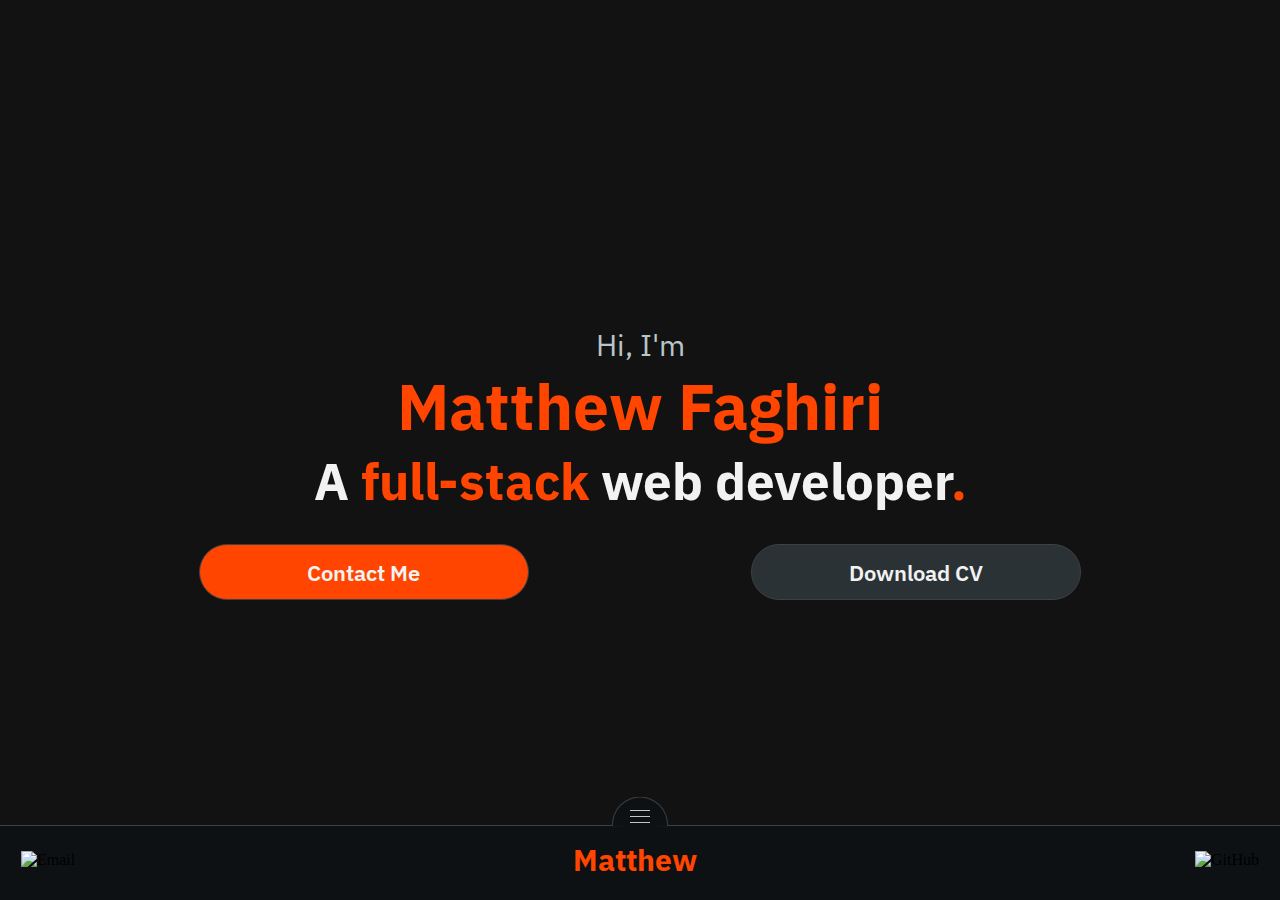
==== home/index.html @ 76bde1a4 "redirects" ====
<!DOCTYPE html>
<html lang="en">
  <head>
    <!-- Meta Tags -->
    <meta charset="UTF-8" />
    <meta name="viewport" content="width=device-width, initial-scale=1" />
    <meta
      name="description"
      content="A full-stack web developer with experience in creating efficient and scalable web applications."
    />
    <title>Matthew F. | Full-Stack Web Developer</title>

    <!-- Google Fonts -->
    <link
      href="https://fonts.googleapis.com/css2?family=IBM+Plex+Sans:wght@100;200;300;400;500;600;700&display=swap"
      rel="stylesheet"
    />

    <!-- Main CSS -->
    <link rel="preload" href="../css/home.css" as="style" />
    <link rel="stylesheet" type="text/css" href="../css/home.css" />

    <!-- Favicon Icons -->
    <link
      rel="icon"
      type="image/png"
      sizes="32x32"
      href="../icons/favicon-32x32.png"
    />
    <link
      rel="icon"
      type="image/png"
      sizes="16x16"
      href="../icons/favicon-16x16.png"
    />
    <link
      rel="apple-touch-icon"
      type="image/png"
      sizes="180x180"
      href="../icons/apple-touch-icon.png"
    />
    <link rel="icon" type="image/svg+xml" href="../icons/favicon.svg" />
  </head>
  <body>
    <portfolio-navbar></portfolio-navbar>
    <main class="main">
      <section class="snake-container">
        <div class="pageContent">
          <div class="container">
            <div class="gamesettings">
              <div class="thnakelogo">
                <img
                  src="images\Thnake_logo.png"
                  width="321"
                  height="45"
                  alt=""
                />
                <div class="keybind">
                  <div class="wasd">
                    <img src="images\wasd.png" width="136" height="91" alt="" />
                  </div>
                  <div>
                    <p>or</p>
                  </div>
                  <div class="arrow">
                    <img
                      src="images\arrow.png"
                      width="136"
                      height="91"
                      alt=""
                    />
                  </div>
                </div>
              </div>
              <div class="gamebuttons">
                <a href="#"><button class="start-game">Start Game</button></a>
                <a href="#"><button class="settings">Settings</button></a>
              </div>
            </div>
            <div class="textcontent">
              <p id="home-p">Hi, I'm</p>
              <h1 style="color: var(--secondary-color)">Matthew Faghiri</h1>
              <h2>
                A
                <span style="color: var(--secondary-color)">full-stack</span>
                web developer<span style="color: var(--secondary-color)"
                  >.</span
                >
              </h2>
              <div class="home-buttons">
                <a href="/contact-me/"
                  ><button class="button contact-me">Contact Me</button></a
                >
                <a
                  href="../content/Matthew_CV.pdf"
                  target="_blank"
                  rel="noopener noreferrer"
                >
                  <button class="button download-cv">Download CV</button>
                </a>
              </div>
            </div>
          </div>
        </div>
      </section>
    </main>
    <portfolio-footer></portfolio-footer>
    <script src="../js/utility.js"></script>
    <script src="../js/active-page.js"></script>
  </body>
</html>
---- css/home.css ----
* {
  padding: 0;
  margin: 0;
  -webkit-tap-highlight-color: transparent;
}

a {
  color: inherit;
  text-decoration: none;
  white-space: nowrap;
}

:root {
  --main-bg-color: #121212;
  --secondary-color: #ff4500;
  --stroke-color: #3e4142;
  --text-color: #f2f2f2;
  --modal-color: #181c1f;
  --footer-nav-color: #0e1113;
  --descriptional-color: #b8c5c9;
  --button-color: #2a3236;
  --wasd-arrow: #2a3236;
}

body {
  background-color: var(--main-bg-color);
  user-select: none;
}

.nav-container {
  display: flex;
  align-items: center;
  justify-content: space-between;
  background-color: var(--footer-nav-color);
  border-bottom: var(--stroke-color) solid 1px;
  position: static;
  top: 0;
  left: 0;
  width: 100vw;
  height: 74px;
}

.navbar-text ul li {
  margin-right: 57px;
  font-family: "IBM Plex Sans", sans-serif;
  font-weight: 400;
  color: var(--text-color);
  font-size: 24px;
  list-style: none;
  display: inline-flex;
  transition: color 0.1s ease;
  position: relative;
}

.navbar-text ul li.active a {
  color: var(--secondary-color);
}

.navbar-text li a:hover {
  color: var(--secondary-color);
}

.navbar-text ul li .icon {
  display: none; /* Hide by default */
  position: absolute;
  bottom: -10px; /* Adjust as needed for spacing */
  left: 50%;
  transform: translateX(-50%);
  padding-bottom: 8px;
}

.navbar-text ul li.active .icon {
  display: block;
}

.navlogo {
  margin-left: 35px;
  margin-top: 14px;
  font-family: "IBM Plex Sans", sans-serif;
  font-weight: 700;
  color: var(--secondary-color);
  font-size: 36px;
  margin-top: 27px;
  height: 100%;
  display: flex;
}

.navlogo a {
  text-decoration: none;
  color: var(--secondary-color);
}

.navbar-text li a {
  text-decoration: none;
  color: var(--text-color);
}

.footer-container {
  position: fixed;
  bottom: 0;
  left: 0;
  padding-left: 21px;
  padding-bottom: 21px;
  padding-top: 21px;
  width: 100%;
  background-color: var(--footer-nav-color);
  border-top: var(--stroke-color) solid 1px;
  height: 32px;
}

.footerlinks {
  display: flex;
  flex-direction: row;
  gap: 24px;
}

.footerlinks li {
  list-style: none;
}

.divider {
  display: flex;
  width: 2px;
  background-color: var(--secondary-color);
}

.mail-icon-wrapper {
  display: flex;
  align-items: center;
}

.github-icon-wrapper {
  display: flex;
  align-items: center;
}

.pageContent {
  display: flex;
  flex-direction: column;
  align-items: center;
  justify-content: flex-end;
  width: 100%;
  height: 100%;
  /* background-color: green; */
  height: calc(100dvh - 75px - 75px);
  position: relative;
}

.textcontent {
  display: flex;
  flex-direction: column;
  justify-content: center;
  font-family: "IBM Plex Sans", sans-serif;
  font-weight: 700;
  color: var(--text-color);
  font-size: 38px;
  /* background-color: darkgray; */
}

.container {
  width: 100%;
  height: 100%;
  position: relative;
  display: flex;
  max-width: 1280px;
  justify-content: center;
  align-items: center;
  gap: 120px;
}

.main {
  position: relative;
}

#home-p {
  font-family: "IBM Plex Sans", sans-serif;
  font-weight: 400;
  font-style: normal;
  color: var(--descriptional-color);
  font-size: 30px;
}

.home-buttons {
  display: flex;
  gap: 64px;
  align-items: center;
  justify-content: space-between;
  font-size: 24px;
  margin-top: 42px;
}

.contact-me {
  font-family: "IBM Plex Sans", sans-serif;
  font-weight: 600;
  font-style: normal;
  background-color: var(--secondary-color);
  border: none;
  color: var(--text-color);
  padding: 20px 79px;
  border-radius: 25px;
  font-size: 24px;
  border: var(--stroke-color) solid 1px;
  cursor: pointer;
}

.download-cv {
  font-family: "IBM Plex Sans", sans-serif;
  font-weight: 600;
  font-style: normal;
  background-color: var(--button-color);
  border: none;
  color: var(--text-color);
  padding: 20px 79px;
  border-radius: 25px;
  font-size: 24px;
  border: var(--stroke-color) solid 1px;
  cursor: pointer;
}

.gamesettings {
  background-color: var(--modal-color);
  border: var(--stroke-color) solid 1px;
  border-radius: 25px;
  display: none;
  width: 400px;
  height: 600px;
  justify-content: space-around;
  flex-direction: column;
  margin-bottom: 10px;
  /* display: none; */
  /* temporarily hidden until the development of the snake game is done */
}

.thnakelogo {
  padding: 20px;
  display: flex;
  align-items: center;
  flex-direction: column;
  gap: 44px;
}

.wasd {
  display: flex;
  width: 200px;
  justify-content: center;
  background-color: var(--wasd-arrow);
  padding: 29px;
  border-radius: 25px;
  border: var(--stroke-color) solid 1px;
}

.arrow {
  display: flex;
  width: 200px;
  justify-content: center;
  background-color: var(--wasd-arrow);
  padding: 29px;
  border-radius: 25px;
  border: var(--stroke-color) solid 1px;
}

.keybind {
  font-family: "IBM Plex Sans", sans-serif;
  font-weight: 600;
  font-style: normal;
  display: flex;
  flex-direction: column;
  gap: 26px;
  text-align: center;
  color: var(--descriptional-color);
  font-size: 20px;
}

.gamebuttons {
  display: flex;
  flex-direction: row;
  justify-content: space-evenly;
  margin-bottom: 22px;
}

.start-game {
  font-family: "IBM Plex Sans", sans-serif;
  font-weight: 600;
  font-style: normal;
  border: none;
  background-color: var(--secondary-color);
  border: var(--stroke-color) solid 1px;
  border-radius: 25px;
  width: 150px;
  height: 50px;
  color: var(--text-color);
  font-size: 20px;
  cursor: pointer;
}

.settings {
  font-family: "IBM Plex Sans", sans-serif;
  font-weight: 600;
  font-style: normal;
  border: none;
  background-color: var(--button-color);
  border: var(--stroke-color) solid 1px;
  border-radius: 25px;
  width: 150px;
  height: 50px;
  color: var(--text-color);
  font-size: 20px;
  cursor: pointer;
}

.body-1 {
  font-family: "IBM Plex Sans", sans-serif;
  font-weight: 400;
  font-style: normal;
  color: var(--text-color);
}

.navlogo-footer {
  display: none;
}

.hamburger-menu {
  display: none;
}

.M-icon {
  display: none;
}

.m-navbar {
  display: none;
}

@media screen and (max-width: 1400px) {
  .navlogo {
    display: none;
  }
  .navbar-text {
    visibility: visible; /* Ensure children remain visible */
    position: relative; /* Keep layout intact */
  }

  .container {
    flex-wrap: wrap-reverse;
    gap: 30px;
    height: 90%;
  }
  .wasd {
    display: none;
  }
  .arrow {
    display: none;
  }

  .gamesettings {
    display: none;
    height: 190px;
    width: 350px;
  }

  .thnakelogo {
    gap: 0;
  }

  .gamesettings p {
    display: none;
  }

  .textcontent {
    text-align: center;
    width: 100%;
  }

  p {
    font-size: 22px;
  }
  h1 {
    font-size: 5vw;
  }
  h2 {
    font-size: 4vw;
  }
  .home-buttons {
    flex-wrap: wrap;
    justify-content: space-evenly;
    gap: 24px;
    margin-top: 30px;
  }
  .contact-me {
    border-radius: 50px;
    height: 56px;
    width: 330px;
    font-size: 22px;
    justify-content: center;
    padding: 0;
  }
  .download-cv {
    border-radius: 50px;
    height: 56px;
    width: 330px;
    font-size: 22px;
    text-wrap: nowrap;
    padding: 0;
  }
  /* .main {
    overflow: hidden; temporarily disabled for navbar mobile
  } */

  /* Use pseudo elements before on the hamburger menu
  make it 2px bigger cause border is 1px. Center it behind the hamburger menu backgground and in the center
  before elements must give them content property
  .hamburger-menu:before {
    content: '';
  } */

  .hamburger-menu {
    border-top-left-radius: 50px;
    border-top-right-radius: 50px;
    border-left: 1px solid var(--stroke-color);
    border-right: 1px solid var(--stroke-color);
    border-top: 1px solid var(--stroke-color);
    border-bottom: none;
    background-color: var(--footer-nav-color);
    width: 56px;
    height: 30px;
    position: absolute;
    left: 50%;
    top: 0px;
    display: flex;
    align-items: end;
    justify-content: center;
    transform: rotate(360deg) translateY(-98%) translateX(-50%);
    cursor: pointer;
    z-index: 10;
  }

  .hamburger-menu img {
    width: 30px;
    height: 20px;
    /* transform: rotate(180deg) translateY(100%); */
  }

  .open {
    height: 85%;
    display: flex;
    align-items: end;
    transition: height 0.4s ease-in-out;
  }

  .close {
    display: flex;
    align-items: end;
    transition: height 0.4s ease-in-out;
  }

  .main {
    padding-top: 50px;
  }

  .nav-container {
    display: none;
    justify-content: center;
    position: absolute;
    height: 100%;
    top: 100px;
    width: 100%;
    border: none;
    visibility: hidden;
  }

  .navbar-text ul {
    display: flex;
    flex-direction: column; /* Stack items vertically */
    align-items: center; /* Align items in the center horizontally */
    justify-content: center; /* Align items in the center vertically */
    height: 100%;
    gap: 60px;
  }

  .navbar-text {
    z-index: 15;
    top: -250px;
    font-size: 25px;
    left: 88%;
  }

  .navbar {
    height: 0;
    width: 0;
  }

  .m-navbar li.active {
    color: var(--secondary-color); /* Change text color */
    font-weight: 600;
    position: relative;
  }

  /* Show underline SVG */
  .m-navbar li.active img {
    display: block; /* Ensure it's visible */
  }

  /* Hide underline SVG for non-active items */
  .m-navbar li img {
    display: none;
  }

  .m-navbar {
    display: flex;
    flex-direction: column;
    justify-content: center;
    flex-wrap: wrap;
    position: absolute;
    align-items: center;
    color: var(--text-color);
    width: 100%;
    left: 50%;
    top: 35%;
    transform: translate(
      -50%,
      -50%
    ); /* Shifts it back by half its own width & height */
    text-align: center;
    list-style: none;
    opacity: 0; /* Initially hidden */
    visibility: hidden; /* Initially hidden */
    transition: opacity 0.3s ease-in-out, visibility 0.3s ease-in-out; /* Smooth transition */
  }

  .m-navbar.openm {
    opacity: 1; /* Make visible when opened */
    visibility: visible; /* Ensure visible when opened */
  }

  .m-navbar li {
    display: flex;
    flex-direction: column; /* Stack icon below the text */
    align-items: center;
    padding: 20px;
    font-size: 30px !important;
    font-family: "IBM Plex Sans", sans-serif;
    font-weight: 400;
    opacity: 0; /* Initially hidden */
    transform: translateY(-20px); /* Slightly move the elements up */
    animation: fadeIn 0.3s ease forwards; /* Add fade-in animation */
    animation-delay: 0.3s; /* Wait 1 second before starting animation */
  }

  .m-navbar li:nth-child(1) {
    animation-delay: 1s; /* Delay for each item */
  }

  .m-navbar li:nth-child(2) {
    animation-delay: 1.2s; /* Delay for each item */
  }

  .m-navbar li:nth-child(3) {
    animation-delay: 1.4s; /* Delay for each item */
  }

  .m-navbar li:nth-child(4) {
    animation-delay: 1.6s; /* Delay for each item */
  }

  .m-navbar li img {
    padding-top: 5px;
  }

  /* Keyframes for fadeIn animation */
  @keyframes fadeIn {
    from {
      opacity: 0;
      transform: translateY(-20px); /* Start from above */
    }
    to {
      opacity: 1;
      transform: translateY(0); /* End at the normal position */
    }
  }

  #home,
  #about-me,
  #projects,
  #contact-me {
    padding: 30px;
    font-size: 25px;
    font-family: "IBM Plex Sans", sans-serif;
    font-weight: 400;
    z-index: -1;
  }

  .footer-container {
    padding: 21px 0px;
  }

  .navlogo-footer {
    visibility: visible;
    font-family: "IBM Plex Sans", sans-serif;
    font-weight: 700;
    color: var(--secondary-color);
    font-size: 30px;
    height: 100%;
    width: fit-content;
    display: flex;
  }

  .footerlinks {
    justify-content: space-between;
    padding: 0px 21px;
    width: 100%;
  }

  .divider {
    display: none;
  }
}

/* FOOTER RESPONSIVE */
@media screen and (max-width: 768px) {
  .main {
    padding-top: 50px;
  }

  .nav-container {
    display: none;
    justify-content: center;
    position: absolute;
    height: 100%;
    top: 100px;
    width: 100%;
    border: none;
    visibility: hidden;
  }

  .navbar-text ul {
    display: flex;
    flex-direction: column; /* Stack items vertically */
    align-items: center; /* Align items in the center horizontally */
    justify-content: center; /* Align items in the center vertically */
    height: 100%;
    gap: 60px;
  }

  .navbar-text {
    z-index: 15;
    top: -250px;
    font-size: 25px;
    left: 88%;
  }

  .navbar {
    height: 0;
    width: 0;
  }

  .m-navbar li.active {
    color: var(--secondary-color); /* Change text color */
    font-weight: 600;
    position: relative;
  }

  /* Show underline SVG */
  .m-navbar li.active img {
    display: block; /* Ensure it's visible */
  }

  /* Hide underline SVG for non-active items */
  .m-navbar li img {
    display: none;
  }

  .m-navbar {
    display: flex;
    flex-direction: column;
    width: 100%;
    justify-content: center;
    flex-wrap: wrap;
    position: absolute;
    align-items: center;
    color: var(--text-color);
    left: 50%;
    top: 35%;
    transform: translate(-50%, -50%);
    text-align: center;
    list-style: none;
    opacity: 0;
    visibility: hidden;
    transition: opacity 0.3s ease-in-out, visibility 0.3s ease-in-out;
  }

  .m-navbar.openm {
    opacity: 1;
    visibility: visible;
  }

  .m-navbar li {
    display: flex;
    flex-direction: column;
    align-items: center;
    padding: 20px;
    font-size: 30px !important;
    font-family: "IBM Plex Sans", sans-serif;
    font-weight: 400;
    opacity: 0; /* Initially hidden */
    transform: translateY(-20px); /* Slightly move the elements up */
    animation: fadeIn 0.5s ease forwards; /* Add fade-in animation */
    animation-delay: 0.5s; /* Wait 1 second before starting animation */
  }

  .m-navbar li:nth-child(1) {
    animation-delay: 1s; /* Delay for each item */
  }

  .m-navbar li:nth-child(2) {
    animation-delay: 1.2s; /* Delay for each item */
  }

  .m-navbar li:nth-child(3) {
    animation-delay: 1.4s; /* Delay for each item */
  }

  .m-navbar li:nth-child(4) {
    animation-delay: 1.6s; /* Delay for each item */
  }

  .m-navbar li img {
    padding-top: 5px;
  }

  /* Keyframes for fadeIn animation */
  @keyframes fadeIn {
    from {
      opacity: 0;
      transform: translateY(-20px); /* Start from above */
    }
    to {
      opacity: 1;
      transform: translateY(0); /* End at the normal position */
    }
  }

  #home,
  #about-me,
  #projects,
  #contact-me {
    padding: 30px;
    font-size: 25px;
    font-family: "IBM Plex Sans", sans-serif;
    font-weight: 400;
  }

  .footer-container {
    padding-top: 21px;
    max-width: 100%;
  }

  .navlogo-footer {
    visibility: visible;
    font-family: "IBM Plex Sans", sans-serif;
    font-weight: 700;
    color: var(--secondary-color);
    font-size: 30px;
    height: 100%;
    width: fit-content;
    display: flex;
  }

  .footerlinks {
    justify-content: space-between;
    width: 100%;
    padding: 0px 21px;
  }

  .divider {
    display: none;
  }
}

/* TEMPORARY MAIN NONE */
@media screen and (max-width: 768px) {
  .navlogo {
    display: none;
  }
  .navbar-text {
    visibility: visible; /* Ensure children remain visible */
    position: relative; /* Keep layout intact */
  }

  .container {
    flex-wrap: wrap-reverse;
    gap: 30px;
    height: 90%;
  }
  .wasd {
    display: none;
  }
  .arrow {
    display: none;
  }

  .gamesettings {
    display: none;
    height: 23vh;
    width: 96vw;
  }

  .thnakelogo {
    gap: 0;
  }

  .gamesettings p {
    display: none;
  }

  .textcontent {
    text-align: center;
    width: 100%;
  }

  p {
    font-size: 22px;
  }
  h1 {
    font-size: 30px;
  }
  h2 {
    font-size: 30px;
  }
  .home-buttons {
    justify-content: space-evenly;
    gap: 24px;
    margin-top: 30px;
  }
  .contact-me {
    border-radius: 50px;
    height: 56px;
    width: 330px;
    font-size: 22px;
    justify-content: center;
    padding: 0;
  }
  .download-cv {
    border-radius: 50px;
    height: 56px;
    width: 330px;
    font-size: 22px;
    text-wrap: nowrap;
    padding: 0;
  }
  /* .main {
    overflow: hidden; temporarily disabled for navbar mobile
  } */

  /* Use pseudo elements before on the hamburger menu
  make it 2px bigger cause border is 1px. Center it behind the hamburger menu backgground and in the center
  before elements must give them content property
  .hamburger-menu:before {
    content: '';
  } */

  .hamburger-menu {
    border-top-left-radius: 50px;
    border-top-right-radius: 50px;
    border-left: 1px solid var(--stroke-color);
    border-right: 1px solid var(--stroke-color);
    border-top: 1px solid var(--stroke-color);
    border-bottom: none;
    background-color: var(--footer-nav-color);
    width: 56px;
    height: 30px;
    position: absolute;
    top: 0px;
    display: flex;
    align-items: end;
    justify-content: center;
    left: 50%;
    transform: rotate(360deg) translateY(-98%) translateX(-50%);
    cursor: pointer;
    z-index: 10;
  }

  .hamburger-menu img {
    width: 30px;
    height: 20px;
    /* transform: rotate(180deg) translateY(100%); */
  }

  .open {
    height: 85%;
    display: flex;
    align-items: end;
    transition: height 0.4s ease-in-out;
  }

  .close {
    display: flex;
    align-items: end;
    transition: height 0.4s ease-in-out;
  }
}
---- css/home.css ----
* {
  padding: 0;
  margin: 0;
  -webkit-tap-highlight-color: transparent;
}

a {
  color: inherit;
  text-decoration: none;
  white-space: nowrap;
}

:root {
  --main-bg-color: #121212;
  --secondary-color: #ff4500;
  --stroke-color: #3e4142;
  --text-color: #f2f2f2;
  --modal-color: #181c1f;
  --footer-nav-color: #0e1113;
  --descriptional-color: #b8c5c9;
  --button-color: #2a3236;
  --wasd-arrow: #2a3236;
}

body {
  background-color: var(--main-bg-color);
  user-select: none;
}

.nav-container {
  display: flex;
  align-items: center;
  justify-content: space-between;
  background-color: var(--footer-nav-color);
  border-bottom: var(--stroke-color) solid 1px;
  position: static;
  top: 0;
  left: 0;
  width: 100vw;
  height: 74px;
}

.navbar-text ul li {
  margin-right: 57px;
  font-family: "IBM Plex Sans", sans-serif;
  font-weight: 400;
  color: var(--text-color);
  font-size: 24px;
  list-style: none;
  display: inline-flex;
  transition: color 0.1s ease;
  position: relative;
}

.navbar-text ul li.active a {
  color: var(--secondary-color);
}

.navbar-text li a:hover {
  color: var(--secondary-color);
}

.navbar-text ul li .icon {
  display: none; /* Hide by default */
  position: absolute;
  bottom: -10px; /* Adjust as needed for spacing */
  left: 50%;
  transform: translateX(-50%);
  padding-bottom: 8px;
}

.navbar-text ul li.active .icon {
  display: block;
}

.navlogo {
  margin-left: 35px;
  margin-top: 14px;
  font-family: "IBM Plex Sans", sans-serif;
  font-weight: 700;
  color: var(--secondary-color);
  font-size: 36px;
  margin-top: 27px;
  height: 100%;
  display: flex;
}

.navlogo a {
  text-decoration: none;
  color: var(--secondary-color);
}

.navbar-text li a {
  text-decoration: none;
  color: var(--text-color);
}

.footer-container {
  position: fixed;
  bottom: 0;
  left: 0;
  padding-left: 21px;
  padding-bottom: 21px;
  padding-top: 21px;
  width: 100%;
  background-color: var(--footer-nav-color);
  border-top: var(--stroke-color) solid 1px;
  height: 32px;
}

.footerlinks {
  display: flex;
  flex-direction: row;
  gap: 24px;
}

.footerlinks li {
  list-style: none;
}

.divider {
  display: flex;
  width: 2px;
  background-color: var(--secondary-color);
}

.mail-icon-wrapper {
  display: flex;
  align-items: center;
}

.github-icon-wrapper {
  display: flex;
  align-items: center;
}

.pageContent {
  display: flex;
  flex-direction: column;
  align-items: center;
  justify-content: flex-end;
  width: 100%;
  height: 100%;
  /* background-color: green; */
  height: calc(100dvh - 75px - 75px);
  position: relative;
}

.textcontent {
  display: flex;
  flex-direction: column;
  justify-content: center;
  font-family: "IBM Plex Sans", sans-serif;
  font-weight: 700;
  color: var(--text-color);
  font-size: 38px;
  /* background-color: darkgray; */
}

.container {
  width: 100%;
  height: 100%;
  position: relative;
  display: flex;
  max-width: 1280px;
  justify-content: center;
  align-items: center;
  gap: 120px;
}

.main {
  position: relative;
}

#home-p {
  font-family: "IBM Plex Sans", sans-serif;
  font-weight: 400;
  font-style: normal;
  color: var(--descriptional-color);
  font-size: 30px;
}

.home-buttons {
  display: flex;
  gap: 64px;
  align-items: center;
  justify-content: space-between;
  font-size: 24px;
  margin-top: 42px;
}

.contact-me {
  font-family: "IBM Plex Sans", sans-serif;
  font-weight: 600;
  font-style: normal;
  background-color: var(--secondary-color);
  border: none;
  color: var(--text-color);
  padding: 20px 79px;
  border-radius: 25px;
  font-size: 24px;
  border: var(--stroke-color) solid 1px;
  cursor: pointer;
}

.download-cv {
  font-family: "IBM Plex Sans", sans-serif;
  font-weight: 600;
  font-style: normal;
  background-color: var(--button-color);
  border: none;
  color: var(--text-color);
  padding: 20px 79px;
  border-radius: 25px;
  font-size: 24px;
  border: var(--stroke-color) solid 1px;
  cursor: pointer;
}

.gamesettings {
  background-color: var(--modal-color);
  border: var(--stroke-color) solid 1px;
  border-radius: 25px;
  display: none;
  width: 400px;
  height: 600px;
  justify-content: space-around;
  flex-direction: column;
  margin-bottom: 10px;
  /* display: none; */
  /* temporarily hidden until the development of the snake game is done */
}

.thnakelogo {
  padding: 20px;
  display: flex;
  align-items: center;
  flex-direction: column;
  gap: 44px;
}

.wasd {
  display: flex;
  width: 200px;
  justify-content: center;
  background-color: var(--wasd-arrow);
  padding: 29px;
  border-radius: 25px;
  border: var(--stroke-color) solid 1px;
}

.arrow {
  display: flex;
  width: 200px;
  justify-content: center;
  background-color: var(--wasd-arrow);
  padding: 29px;
  border-radius: 25px;
  border: var(--stroke-color) solid 1px;
}

.keybind {
  font-family: "IBM Plex Sans", sans-serif;
  font-weight: 600;
  font-style: normal;
  display: flex;
  flex-direction: column;
  gap: 26px;
  text-align: center;
  color: var(--descriptional-color);
  font-size: 20px;
}

.gamebuttons {
  display: flex;
  flex-direction: row;
  justify-content: space-evenly;
  margin-bottom: 22px;
}

.start-game {
  font-family: "IBM Plex Sans", sans-serif;
  font-weight: 600;
  font-style: normal;
  border: none;
  background-color: var(--secondary-color);
  border: var(--stroke-color) solid 1px;
  border-radius: 25px;
  width: 150px;
  height: 50px;
  color: var(--text-color);
  font-size: 20px;
  cursor: pointer;
}

.settings {
  font-family: "IBM Plex Sans", sans-serif;
  font-weight: 600;
  font-style: normal;
  border: none;
  background-color: var(--button-color);
  border: var(--stroke-color) solid 1px;
  border-radius: 25px;
  width: 150px;
  height: 50px;
  color: var(--text-color);
  font-size: 20px;
  cursor: pointer;
}

.body-1 {
  font-family: "IBM Plex Sans", sans-serif;
  font-weight: 400;
  font-style: normal;
  color: var(--text-color);
}

.navlogo-footer {
  display: none;
}

.hamburger-menu {
  display: none;
}

.M-icon {
  display: none;
}

.m-navbar {
  display: none;
}

@media screen and (max-width: 1400px) {
  .navlogo {
    display: none;
  }
  .navbar-text {
    visibility: visible; /* Ensure children remain visible */
    position: relative; /* Keep layout intact */
  }

  .container {
    flex-wrap: wrap-reverse;
    gap: 30px;
    height: 90%;
  }
  .wasd {
    display: none;
  }
  .arrow {
    display: none;
  }

  .gamesettings {
    display: none;
    height: 190px;
    width: 350px;
  }

  .thnakelogo {
    gap: 0;
  }

  .gamesettings p {
    display: none;
  }

  .textcontent {
    text-align: center;
    width: 100%;
  }

  p {
    font-size: 22px;
  }
  h1 {
    font-size: 5vw;
  }
  h2 {
    font-size: 4vw;
  }
  .home-buttons {
    flex-wrap: wrap;
    justify-content: space-evenly;
    gap: 24px;
    margin-top: 30px;
  }
  .contact-me {
    border-radius: 50px;
    height: 56px;
    width: 330px;
    font-size: 22px;
    justify-content: center;
    padding: 0;
  }
  .download-cv {
    border-radius: 50px;
    height: 56px;
    width: 330px;
    font-size: 22px;
    text-wrap: nowrap;
    padding: 0;
  }
  /* .main {
    overflow: hidden; temporarily disabled for navbar mobile
  } */

  /* Use pseudo elements before on the hamburger menu
  make it 2px bigger cause border is 1px. Center it behind the hamburger menu backgground and in the center
  before elements must give them content property
  .hamburger-menu:before {
    content: '';
  } */

  .hamburger-menu {
    border-top-left-radius: 50px;
    border-top-right-radius: 50px;
    border-left: 1px solid var(--stroke-color);
    border-right: 1px solid var(--stroke-color);
    border-top: 1px solid var(--stroke-color);
    border-bottom: none;
    background-color: var(--footer-nav-color);
    width: 56px;
    height: 30px;
    position: absolute;
    left: 50%;
    top: 0px;
    display: flex;
    align-items: end;
    justify-content: center;
    transform: rotate(360deg) translateY(-98%) translateX(-50%);
    cursor: pointer;
    z-index: 10;
  }

  .hamburger-menu img {
    width: 30px;
    height: 20px;
    /* transform: rotate(180deg) translateY(100%); */
  }

  .open {
    height: 85%;
    display: flex;
    align-items: end;
    transition: height 0.4s ease-in-out;
  }

  .close {
    display: flex;
    align-items: end;
    transition: height 0.4s ease-in-out;
  }

  .main {
    padding-top: 50px;
  }

  .nav-container {
    display: none;
    justify-content: center;
    position: absolute;
    height: 100%;
    top: 100px;
    width: 100%;
    border: none;
    visibility: hidden;
  }

  .navbar-text ul {
    display: flex;
    flex-direction: column; /* Stack items vertically */
    align-items: center; /* Align items in the center horizontally */
    justify-content: center; /* Align items in the center vertically */
    height: 100%;
    gap: 60px;
  }

  .navbar-text {
    z-index: 15;
    top: -250px;
    font-size: 25px;
    left: 88%;
  }

  .navbar {
    height: 0;
    width: 0;
  }

  .m-navbar li.active {
    color: var(--secondary-color); /* Change text color */
    font-weight: 600;
    position: relative;
  }

  /* Show underline SVG */
  .m-navbar li.active img {
    display: block; /* Ensure it's visible */
  }

  /* Hide underline SVG for non-active items */
  .m-navbar li img {
    display: none;
  }

  .m-navbar {
    display: flex;
    flex-direction: column;
    justify-content: center;
    flex-wrap: wrap;
    position: absolute;
    align-items: center;
    color: var(--text-color);
    width: 100%;
    left: 50%;
    top: 35%;
    transform: translate(
      -50%,
      -50%
    ); /* Shifts it back by half its own width & height */
    text-align: center;
    list-style: none;
    opacity: 0; /* Initially hidden */
    visibility: hidden; /* Initially hidden */
    transition: opacity 0.3s ease-in-out, visibility 0.3s ease-in-out; /* Smooth transition */
  }

  .m-navbar.openm {
    opacity: 1; /* Make visible when opened */
    visibility: visible; /* Ensure visible when opened */
  }

  .m-navbar li {
    display: flex;
    flex-direction: column; /* Stack icon below the text */
    align-items: center;
    padding: 20px;
    font-size: 30px !important;
    font-family: "IBM Plex Sans", sans-serif;
    font-weight: 400;
    opacity: 0; /* Initially hidden */
    transform: translateY(-20px); /* Slightly move the elements up */
    animation: fadeIn 0.3s ease forwards; /* Add fade-in animation */
    animation-delay: 0.3s; /* Wait 1 second before starting animation */
  }

  .m-navbar li:nth-child(1) {
    animation-delay: 1s; /* Delay for each item */
  }

  .m-navbar li:nth-child(2) {
    animation-delay: 1.2s; /* Delay for each item */
  }

  .m-navbar li:nth-child(3) {
    animation-delay: 1.4s; /* Delay for each item */
  }

  .m-navbar li:nth-child(4) {
    animation-delay: 1.6s; /* Delay for each item */
  }

  .m-navbar li img {
    padding-top: 5px;
  }

  /* Keyframes for fadeIn animation */
  @keyframes fadeIn {
    from {
      opacity: 0;
      transform: translateY(-20px); /* Start from above */
    }
    to {
      opacity: 1;
      transform: translateY(0); /* End at the normal position */
    }
  }

  #home,
  #about-me,
  #projects,
  #contact-me {
    padding: 30px;
    font-size: 25px;
    font-family: "IBM Plex Sans", sans-serif;
    font-weight: 400;
    z-index: -1;
  }

  .footer-container {
    padding: 21px 0px;
  }

  .navlogo-footer {
    visibility: visible;
    font-family: "IBM Plex Sans", sans-serif;
    font-weight: 700;
    color: var(--secondary-color);
    font-size: 30px;
    height: 100%;
    width: fit-content;
    display: flex;
  }

  .footerlinks {
    justify-content: space-between;
    padding: 0px 21px;
    width: 100%;
  }

  .divider {
    display: none;
  }
}

/* FOOTER RESPONSIVE */
@media screen and (max-width: 768px) {
  .main {
    padding-top: 50px;
  }

  .nav-container {
    display: none;
    justify-content: center;
    position: absolute;
    height: 100%;
    top: 100px;
    width: 100%;
    border: none;
    visibility: hidden;
  }

  .navbar-text ul {
    display: flex;
    flex-direction: column; /* Stack items vertically */
    align-items: center; /* Align items in the center horizontally */
    justify-content: center; /* Align items in the center vertically */
    height: 100%;
    gap: 60px;
  }

  .navbar-text {
    z-index: 15;
    top: -250px;
    font-size: 25px;
    left: 88%;
  }

  .navbar {
    height: 0;
    width: 0;
  }

  .m-navbar li.active {
    color: var(--secondary-color); /* Change text color */
    font-weight: 600;
    position: relative;
  }

  /* Show underline SVG */
  .m-navbar li.active img {
    display: block; /* Ensure it's visible */
  }

  /* Hide underline SVG for non-active items */
  .m-navbar li img {
    display: none;
  }

  .m-navbar {
    display: flex;
    flex-direction: column;
    width: 100%;
    justify-content: center;
    flex-wrap: wrap;
    position: absolute;
    align-items: center;
    color: var(--text-color);
    left: 50%;
    top: 35%;
    transform: translate(-50%, -50%);
    text-align: center;
    list-style: none;
    opacity: 0;
    visibility: hidden;
    transition: opacity 0.3s ease-in-out, visibility 0.3s ease-in-out;
  }

  .m-navbar.openm {
    opacity: 1;
    visibility: visible;
  }

  .m-navbar li {
    display: flex;
    flex-direction: column;
    align-items: center;
    padding: 20px;
    font-size: 30px !important;
    font-family: "IBM Plex Sans", sans-serif;
    font-weight: 400;
    opacity: 0; /* Initially hidden */
    transform: translateY(-20px); /* Slightly move the elements up */
    animation: fadeIn 0.5s ease forwards; /* Add fade-in animation */
    animation-delay: 0.5s; /* Wait 1 second before starting animation */
  }

  .m-navbar li:nth-child(1) {
    animation-delay: 1s; /* Delay for each item */
  }

  .m-navbar li:nth-child(2) {
    animation-delay: 1.2s; /* Delay for each item */
  }

  .m-navbar li:nth-child(3) {
    animation-delay: 1.4s; /* Delay for each item */
  }

  .m-navbar li:nth-child(4) {
    animation-delay: 1.6s; /* Delay for each item */
  }

  .m-navbar li img {
    padding-top: 5px;
  }

  /* Keyframes for fadeIn animation */
  @keyframes fadeIn {
    from {
      opacity: 0;
      transform: translateY(-20px); /* Start from above */
    }
    to {
      opacity: 1;
      transform: translateY(0); /* End at the normal position */
    }
  }

  #home,
  #about-me,
  #projects,
  #contact-me {
    padding: 30px;
    font-size: 25px;
    font-family: "IBM Plex Sans", sans-serif;
    font-weight: 400;
  }

  .footer-container {
    padding-top: 21px;
    max-width: 100%;
  }

  .navlogo-footer {
    visibility: visible;
    font-family: "IBM Plex Sans", sans-serif;
    font-weight: 700;
    color: var(--secondary-color);
    font-size: 30px;
    height: 100%;
    width: fit-content;
    display: flex;
  }

  .footerlinks {
    justify-content: space-between;
    width: 100%;
    padding: 0px 21px;
  }

  .divider {
    display: none;
  }
}

/* TEMPORARY MAIN NONE */
@media screen and (max-width: 768px) {
  .navlogo {
    display: none;
  }
  .navbar-text {
    visibility: visible; /* Ensure children remain visible */
    position: relative; /* Keep layout intact */
  }

  .container {
    flex-wrap: wrap-reverse;
    gap: 30px;
    height: 90%;
  }
  .wasd {
    display: none;
  }
  .arrow {
    display: none;
  }

  .gamesettings {
    display: none;
    height: 23vh;
    width: 96vw;
  }

  .thnakelogo {
    gap: 0;
  }

  .gamesettings p {
    display: none;
  }

  .textcontent {
    text-align: center;
    width: 100%;
  }

  p {
    font-size: 22px;
  }
  h1 {
    font-size: 30px;
  }
  h2 {
    font-size: 30px;
  }
  .home-buttons {
    justify-content: space-evenly;
    gap: 24px;
    margin-top: 30px;
  }
  .contact-me {
    border-radius: 50px;
    height: 56px;
    width: 330px;
    font-size: 22px;
    justify-content: center;
    padding: 0;
  }
  .download-cv {
    border-radius: 50px;
    height: 56px;
    width: 330px;
    font-size: 22px;
    text-wrap: nowrap;
    padding: 0;
  }
  /* .main {
    overflow: hidden; temporarily disabled for navbar mobile
  } */

  /* Use pseudo elements before on the hamburger menu
  make it 2px bigger cause border is 1px. Center it behind the hamburger menu backgground and in the center
  before elements must give them content property
  .hamburger-menu:before {
    content: '';
  } */

  .hamburger-menu {
    border-top-left-radius: 50px;
    border-top-right-radius: 50px;
    border-left: 1px solid var(--stroke-color);
    border-right: 1px solid var(--stroke-color);
    border-top: 1px solid var(--stroke-color);
    border-bottom: none;
    background-color: var(--footer-nav-color);
    width: 56px;
    height: 30px;
    position: absolute;
    top: 0px;
    display: flex;
    align-items: end;
    justify-content: center;
    left: 50%;
    transform: rotate(360deg) translateY(-98%) translateX(-50%);
    cursor: pointer;
    z-index: 10;
  }

  .hamburger-menu img {
    width: 30px;
    height: 20px;
    /* transform: rotate(180deg) translateY(100%); */
  }

  .open {
    height: 85%;
    display: flex;
    align-items: end;
    transition: height 0.4s ease-in-out;
  }

  .close {
    display: flex;
    align-items: end;
    transition: height 0.4s ease-in-out;
  }
}
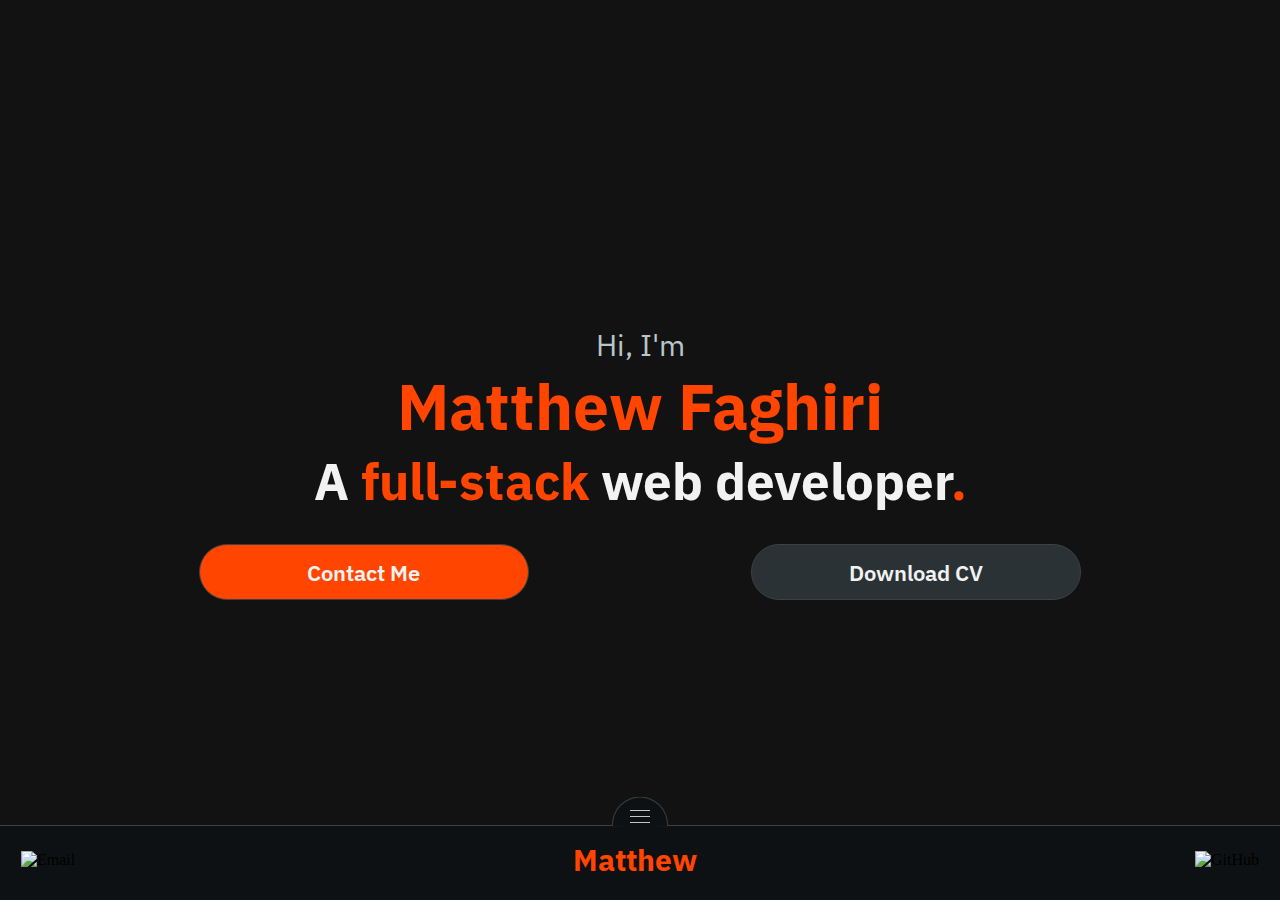
==== commit ffdd53d4: "fixed active page functionality" ====
--- a/home/index.html
+++ b/home/index.html
@@ -4,11 +4,17 @@
     <!-- Meta Tags -->
     <meta charset="UTF-8" />
     <meta name="viewport" content="width=device-width, initial-scale=1" />
+    <meta property="og:title" content="Matthew F. | Personal Portfolio" />
+    <meta property="og:type" content="website" />
+    <meta property="og:url" content="https://mfaghiri.com" />
     <meta
-      name="description"
+      property="og:image"
+      content="https://mfaghiri.com/images/graph-tag.png"
+    />
+    <meta
+      property="og:description"
       content="A full-stack web developer with experience in creating efficient and scalable web applications."
     />
-    <title>Matthew F. | Full-Stack Web Developer</title>
 
     <!-- Google Fonts -->
     <link
@@ -40,6 +46,7 @@
       href="../icons/apple-touch-icon.png"
     />
     <link rel="icon" type="image/svg+xml" href="../icons/favicon.svg" />
+    <title>Matthew F. | Home</title>
   </head>
   <body>
     <portfolio-navbar></portfolio-navbar>
--- a/css/home.css
+++ b/css/home.css
@@ -331,6 +331,289 @@
   display: none;
 }
 
+/* FOOTER RESPONSIVE */
+@media screen and (max-width: 768px) {
+  .main {
+    padding-top: 50px;
+  }
+
+  .nav-container {
+    display: none;
+    justify-content: center;
+    position: absolute;
+    height: 100%;
+    top: 100px;
+    width: 100%;
+    border: none;
+    visibility: hidden;
+  }
+
+  .navbar-text ul {
+    display: flex;
+    flex-direction: column; /* Stack items vertically */
+    align-items: center; /* Align items in the center horizontally */
+    justify-content: center; /* Align items in the center vertically */
+    height: 100%;
+    gap: 60px;
+  }
+
+  .navbar-text {
+    z-index: 15;
+    top: -250px;
+    font-size: 25px;
+    left: 88%;
+  }
+
+  .navbar {
+    height: 0;
+    width: 0;
+  }
+
+  .m-navbar li.active {
+    color: var(--secondary-color); /* Change text color */
+    font-weight: 600;
+    position: relative;
+  }
+
+  /* Show underline SVG */
+  .m-navbar li.active img {
+    display: block; /* Ensure it's visible */
+  }
+
+  /* Hide underline SVG for non-active items */
+  .m-navbar li img {
+    display: none;
+  }
+
+  .m-navbar {
+    display: flex;
+    flex-direction: column;
+    width: 100%;
+    justify-content: center;
+    flex-wrap: wrap;
+    position: absolute;
+    align-items: center;
+    color: var(--text-color);
+    left: 50%;
+    top: 35%;
+    transform: translate(-50%, -50%);
+    text-align: center;
+    list-style: none;
+    opacity: 0;
+    visibility: hidden;
+    transition: opacity 0.3s ease-in-out, visibility 0.3s ease-in-out;
+  }
+
+  .m-navbar.openm {
+    opacity: 1;
+    visibility: visible;
+  }
+
+  .m-navbar li {
+    display: flex;
+    flex-direction: column;
+    align-items: center;
+    padding: 20px;
+    font-size: 30px !important;
+    font-family: "IBM Plex Sans", sans-serif;
+    font-weight: 400;
+    opacity: 0; /* Initially hidden */
+    transform: translateY(-20px); /* Slightly move the elements up */
+    animation: fadeIn 0.5s ease forwards; /* Add fade-in animation */
+    animation-delay: 0.5s; /* Wait 1 second before starting animation */
+  }
+
+  .m-navbar li:nth-child(1) {
+    animation-delay: 1s; /* Delay for each item */
+  }
+
+  .m-navbar li:nth-child(2) {
+    animation-delay: 1.2s; /* Delay for each item */
+  }
+
+  .m-navbar li:nth-child(3) {
+    animation-delay: 1.4s; /* Delay for each item */
+  }
+
+  .m-navbar li:nth-child(4) {
+    animation-delay: 1.6s; /* Delay for each item */
+  }
+
+  .m-navbar li img {
+    padding-top: 5px;
+  }
+
+  /* Keyframes for fadeIn animation */
+  @keyframes fadeIn {
+    from {
+      opacity: 0;
+      transform: translateY(-20px); /* Start from above */
+    }
+    to {
+      opacity: 1;
+      transform: translateY(0); /* End at the normal position */
+    }
+  }
+
+  #home,
+  #about-me,
+  #projects,
+  #contact-me {
+    padding: 30px;
+    font-size: 25px;
+    font-family: "IBM Plex Sans", sans-serif;
+    font-weight: 400;
+  }
+
+  .footer-container {
+    padding-top: 21px;
+    max-width: 100%;
+  }
+
+  .navlogo-footer {
+    visibility: visible;
+    font-family: "IBM Plex Sans", sans-serif;
+    font-weight: 700;
+    color: var(--secondary-color);
+    font-size: 30px;
+    height: 100%;
+    width: fit-content;
+    display: flex;
+  }
+
+  .footerlinks {
+    justify-content: space-between;
+    width: 100%;
+    padding: 0px 21px;
+  }
+
+  .divider {
+    display: none;
+  }
+}
+
+/* TEMPORARY MAIN NONE */
+@media screen and (max-width: 768px) {
+  .navlogo {
+    display: none;
+  }
+  .navbar-text {
+    visibility: visible; /* Ensure children remain visible */
+    position: relative; /* Keep layout intact */
+  }
+
+  .container {
+    flex-wrap: wrap-reverse;
+    gap: 30px;
+    height: 90%;
+  }
+  .wasd {
+    display: none;
+  }
+  .arrow {
+    display: none;
+  }
+
+  .gamesettings {
+    display: none;
+    height: 23vh;
+    width: 96vw;
+  }
+
+  .thnakelogo {
+    gap: 0;
+  }
+
+  .gamesettings p {
+    display: none;
+  }
+
+  .textcontent {
+    text-align: center;
+    width: 100%;
+  }
+
+  p {
+    font-size: 22px !important;
+  }
+  h1 {
+    font-size: 30px !important;
+  }
+  h2 {
+    font-size: 30px !important;
+  }
+  .home-buttons {
+    justify-content: space-evenly;
+    gap: 24px;
+    margin-top: 30px;
+  }
+  .contact-me {
+    border-radius: 50px;
+    height: 56px;
+    width: 330px;
+    font-size: 22px;
+    justify-content: center;
+    padding: 0;
+  }
+  .download-cv {
+    border-radius: 50px;
+    height: 56px;
+    width: 330px;
+    font-size: 22px;
+    text-wrap: nowrap;
+    padding: 0;
+  }
+  /* .main {
+    overflow: hidden; temporarily disabled for navbar mobile
+  } */
+
+  /* Use pseudo elements before on the hamburger menu
+  make it 2px bigger cause border is 1px. Center it behind the hamburger menu backgground and in the center
+  before elements must give them content property
+  .hamburger-menu:before {
+    content: '';
+  } */
+
+  .hamburger-menu {
+    border-top-left-radius: 50px;
+    border-top-right-radius: 50px;
+    border-left: 1px solid var(--stroke-color);
+    border-right: 1px solid var(--stroke-color);
+    border-top: 1px solid var(--stroke-color);
+    border-bottom: none;
+    background-color: var(--footer-nav-color);
+    width: 56px;
+    height: 30px;
+    position: absolute;
+    top: 0px;
+    display: flex;
+    align-items: end;
+    justify-content: center;
+    left: 50%;
+    transform: rotate(360deg) translateY(-98%) translateX(-50%);
+    cursor: pointer;
+    z-index: 10;
+  }
+
+  .hamburger-menu img {
+    width: 30px;
+    height: 20px;
+    /* transform: rotate(180deg) translateY(100%); */
+  }
+
+  .open {
+    height: 85%;
+    display: flex;
+    align-items: end;
+    transition: height 0.4s ease-in-out;
+  }
+
+  .close {
+    display: flex;
+    align-items: end;
+    transition: height 0.4s ease-in-out;
+  }
+}
 @media screen and (max-width: 1400px) {
   .navlogo {
     display: none;
@@ -614,287 +897,3 @@
     display: none;
   }
 }
-
-/* FOOTER RESPONSIVE */
-@media screen and (max-width: 768px) {
-  .main {
-    padding-top: 50px;
-  }
-
-  .nav-container {
-    display: none;
-    justify-content: center;
-    position: absolute;
-    height: 100%;
-    top: 100px;
-    width: 100%;
-    border: none;
-    visibility: hidden;
-  }
-
-  .navbar-text ul {
-    display: flex;
-    flex-direction: column; /* Stack items vertically */
-    align-items: center; /* Align items in the center horizontally */
-    justify-content: center; /* Align items in the center vertically */
-    height: 100%;
-    gap: 60px;
-  }
-
-  .navbar-text {
-    z-index: 15;
-    top: -250px;
-    font-size: 25px;
-    left: 88%;
-  }
-
-  .navbar {
-    height: 0;
-    width: 0;
-  }
-
-  .m-navbar li.active {
-    color: var(--secondary-color); /* Change text color */
-    font-weight: 600;
-    position: relative;
-  }
-
-  /* Show underline SVG */
-  .m-navbar li.active img {
-    display: block; /* Ensure it's visible */
-  }
-
-  /* Hide underline SVG for non-active items */
-  .m-navbar li img {
-    display: none;
-  }
-
-  .m-navbar {
-    display: flex;
-    flex-direction: column;
-    width: 100%;
-    justify-content: center;
-    flex-wrap: wrap;
-    position: absolute;
-    align-items: center;
-    color: var(--text-color);
-    left: 50%;
-    top: 35%;
-    transform: translate(-50%, -50%);
-    text-align: center;
-    list-style: none;
-    opacity: 0;
-    visibility: hidden;
-    transition: opacity 0.3s ease-in-out, visibility 0.3s ease-in-out;
-  }
-
-  .m-navbar.openm {
-    opacity: 1;
-    visibility: visible;
-  }
-
-  .m-navbar li {
-    display: flex;
-    flex-direction: column;
-    align-items: center;
-    padding: 20px;
-    font-size: 30px !important;
-    font-family: "IBM Plex Sans", sans-serif;
-    font-weight: 400;
-    opacity: 0; /* Initially hidden */
-    transform: translateY(-20px); /* Slightly move the elements up */
-    animation: fadeIn 0.5s ease forwards; /* Add fade-in animation */
-    animation-delay: 0.5s; /* Wait 1 second before starting animation */
-  }
-
-  .m-navbar li:nth-child(1) {
-    animation-delay: 1s; /* Delay for each item */
-  }
-
-  .m-navbar li:nth-child(2) {
-    animation-delay: 1.2s; /* Delay for each item */
-  }
-
-  .m-navbar li:nth-child(3) {
-    animation-delay: 1.4s; /* Delay for each item */
-  }
-
-  .m-navbar li:nth-child(4) {
-    animation-delay: 1.6s; /* Delay for each item */
-  }
-
-  .m-navbar li img {
-    padding-top: 5px;
-  }
-
-  /* Keyframes for fadeIn animation */
-  @keyframes fadeIn {
-    from {
-      opacity: 0;
-      transform: translateY(-20px); /* Start from above */
-    }
-    to {
-      opacity: 1;
-      transform: translateY(0); /* End at the normal position */
-    }
-  }
-
-  #home,
-  #about-me,
-  #projects,
-  #contact-me {
-    padding: 30px;
-    font-size: 25px;
-    font-family: "IBM Plex Sans", sans-serif;
-    font-weight: 400;
-  }
-
-  .footer-container {
-    padding-top: 21px;
-    max-width: 100%;
-  }
-
-  .navlogo-footer {
-    visibility: visible;
-    font-family: "IBM Plex Sans", sans-serif;
-    font-weight: 700;
-    color: var(--secondary-color);
-    font-size: 30px;
-    height: 100%;
-    width: fit-content;
-    display: flex;
-  }
-
-  .footerlinks {
-    justify-content: space-between;
-    width: 100%;
-    padding: 0px 21px;
-  }
-
-  .divider {
-    display: none;
-  }
-}
-
-/* TEMPORARY MAIN NONE */
-@media screen and (max-width: 768px) {
-  .navlogo {
-    display: none;
-  }
-  .navbar-text {
-    visibility: visible; /* Ensure children remain visible */
-    position: relative; /* Keep layout intact */
-  }
-
-  .container {
-    flex-wrap: wrap-reverse;
-    gap: 30px;
-    height: 90%;
-  }
-  .wasd {
-    display: none;
-  }
-  .arrow {
-    display: none;
-  }
-
-  .gamesettings {
-    display: none;
-    height: 23vh;
-    width: 96vw;
-  }
-
-  .thnakelogo {
-    gap: 0;
-  }
-
-  .gamesettings p {
-    display: none;
-  }
-
-  .textcontent {
-    text-align: center;
-    width: 100%;
-  }
-
-  p {
-    font-size: 22px;
-  }
-  h1 {
-    font-size: 30px;
-  }
-  h2 {
-    font-size: 30px;
-  }
-  .home-buttons {
-    justify-content: space-evenly;
-    gap: 24px;
-    margin-top: 30px;
-  }
-  .contact-me {
-    border-radius: 50px;
-    height: 56px;
-    width: 330px;
-    font-size: 22px;
-    justify-content: center;
-    padding: 0;
-  }
-  .download-cv {
-    border-radius: 50px;
-    height: 56px;
-    width: 330px;
-    font-size: 22px;
-    text-wrap: nowrap;
-    padding: 0;
-  }
-  /* .main {
-    overflow: hidden; temporarily disabled for navbar mobile
-  } */
-
-  /* Use pseudo elements before on the hamburger menu
-  make it 2px bigger cause border is 1px. Center it behind the hamburger menu backgground and in the center
-  before elements must give them content property
-  .hamburger-menu:before {
-    content: '';
-  } */
-
-  .hamburger-menu {
-    border-top-left-radius: 50px;
-    border-top-right-radius: 50px;
-    border-left: 1px solid var(--stroke-color);
-    border-right: 1px solid var(--stroke-color);
-    border-top: 1px solid var(--stroke-color);
-    border-bottom: none;
-    background-color: var(--footer-nav-color);
-    width: 56px;
-    height: 30px;
-    position: absolute;
-    top: 0px;
-    display: flex;
-    align-items: end;
-    justify-content: center;
-    left: 50%;
-    transform: rotate(360deg) translateY(-98%) translateX(-50%);
-    cursor: pointer;
-    z-index: 10;
-  }
-
-  .hamburger-menu img {
-    width: 30px;
-    height: 20px;
-    /* transform: rotate(180deg) translateY(100%); */
-  }
-
-  .open {
-    height: 85%;
-    display: flex;
-    align-items: end;
-    transition: height 0.4s ease-in-out;
-  }
-
-  .close {
-    display: flex;
-    align-items: end;
-    transition: height 0.4s ease-in-out;
-  }
-}
--- a/css/home.css
+++ b/css/home.css
@@ -331,6 +331,289 @@
   display: none;
 }
 
+/* FOOTER RESPONSIVE */
+@media screen and (max-width: 768px) {
+  .main {
+    padding-top: 50px;
+  }
+
+  .nav-container {
+    display: none;
+    justify-content: center;
+    position: absolute;
+    height: 100%;
+    top: 100px;
+    width: 100%;
+    border: none;
+    visibility: hidden;
+  }
+
+  .navbar-text ul {
+    display: flex;
+    flex-direction: column; /* Stack items vertically */
+    align-items: center; /* Align items in the center horizontally */
+    justify-content: center; /* Align items in the center vertically */
+    height: 100%;
+    gap: 60px;
+  }
+
+  .navbar-text {
+    z-index: 15;
+    top: -250px;
+    font-size: 25px;
+    left: 88%;
+  }
+
+  .navbar {
+    height: 0;
+    width: 0;
+  }
+
+  .m-navbar li.active {
+    color: var(--secondary-color); /* Change text color */
+    font-weight: 600;
+    position: relative;
+  }
+
+  /* Show underline SVG */
+  .m-navbar li.active img {
+    display: block; /* Ensure it's visible */
+  }
+
+  /* Hide underline SVG for non-active items */
+  .m-navbar li img {
+    display: none;
+  }
+
+  .m-navbar {
+    display: flex;
+    flex-direction: column;
+    width: 100%;
+    justify-content: center;
+    flex-wrap: wrap;
+    position: absolute;
+    align-items: center;
+    color: var(--text-color);
+    left: 50%;
+    top: 35%;
+    transform: translate(-50%, -50%);
+    text-align: center;
+    list-style: none;
+    opacity: 0;
+    visibility: hidden;
+    transition: opacity 0.3s ease-in-out, visibility 0.3s ease-in-out;
+  }
+
+  .m-navbar.openm {
+    opacity: 1;
+    visibility: visible;
+  }
+
+  .m-navbar li {
+    display: flex;
+    flex-direction: column;
+    align-items: center;
+    padding: 20px;
+    font-size: 30px !important;
+    font-family: "IBM Plex Sans", sans-serif;
+    font-weight: 400;
+    opacity: 0; /* Initially hidden */
+    transform: translateY(-20px); /* Slightly move the elements up */
+    animation: fadeIn 0.5s ease forwards; /* Add fade-in animation */
+    animation-delay: 0.5s; /* Wait 1 second before starting animation */
+  }
+
+  .m-navbar li:nth-child(1) {
+    animation-delay: 1s; /* Delay for each item */
+  }
+
+  .m-navbar li:nth-child(2) {
+    animation-delay: 1.2s; /* Delay for each item */
+  }
+
+  .m-navbar li:nth-child(3) {
+    animation-delay: 1.4s; /* Delay for each item */
+  }
+
+  .m-navbar li:nth-child(4) {
+    animation-delay: 1.6s; /* Delay for each item */
+  }
+
+  .m-navbar li img {
+    padding-top: 5px;
+  }
+
+  /* Keyframes for fadeIn animation */
+  @keyframes fadeIn {
+    from {
+      opacity: 0;
+      transform: translateY(-20px); /* Start from above */
+    }
+    to {
+      opacity: 1;
+      transform: translateY(0); /* End at the normal position */
+    }
+  }
+
+  #home,
+  #about-me,
+  #projects,
+  #contact-me {
+    padding: 30px;
+    font-size: 25px;
+    font-family: "IBM Plex Sans", sans-serif;
+    font-weight: 400;
+  }
+
+  .footer-container {
+    padding-top: 21px;
+    max-width: 100%;
+  }
+
+  .navlogo-footer {
+    visibility: visible;
+    font-family: "IBM Plex Sans", sans-serif;
+    font-weight: 700;
+    color: var(--secondary-color);
+    font-size: 30px;
+    height: 100%;
+    width: fit-content;
+    display: flex;
+  }
+
+  .footerlinks {
+    justify-content: space-between;
+    width: 100%;
+    padding: 0px 21px;
+  }
+
+  .divider {
+    display: none;
+  }
+}
+
+/* TEMPORARY MAIN NONE */
+@media screen and (max-width: 768px) {
+  .navlogo {
+    display: none;
+  }
+  .navbar-text {
+    visibility: visible; /* Ensure children remain visible */
+    position: relative; /* Keep layout intact */
+  }
+
+  .container {
+    flex-wrap: wrap-reverse;
+    gap: 30px;
+    height: 90%;
+  }
+  .wasd {
+    display: none;
+  }
+  .arrow {
+    display: none;
+  }
+
+  .gamesettings {
+    display: none;
+    height: 23vh;
+    width: 96vw;
+  }
+
+  .thnakelogo {
+    gap: 0;
+  }
+
+  .gamesettings p {
+    display: none;
+  }
+
+  .textcontent {
+    text-align: center;
+    width: 100%;
+  }
+
+  p {
+    font-size: 22px !important;
+  }
+  h1 {
+    font-size: 30px !important;
+  }
+  h2 {
+    font-size: 30px !important;
+  }
+  .home-buttons {
+    justify-content: space-evenly;
+    gap: 24px;
+    margin-top: 30px;
+  }
+  .contact-me {
+    border-radius: 50px;
+    height: 56px;
+    width: 330px;
+    font-size: 22px;
+    justify-content: center;
+    padding: 0;
+  }
+  .download-cv {
+    border-radius: 50px;
+    height: 56px;
+    width: 330px;
+    font-size: 22px;
+    text-wrap: nowrap;
+    padding: 0;
+  }
+  /* .main {
+    overflow: hidden; temporarily disabled for navbar mobile
+  } */
+
+  /* Use pseudo elements before on the hamburger menu
+  make it 2px bigger cause border is 1px. Center it behind the hamburger menu backgground and in the center
+  before elements must give them content property
+  .hamburger-menu:before {
+    content: '';
+  } */
+
+  .hamburger-menu {
+    border-top-left-radius: 50px;
+    border-top-right-radius: 50px;
+    border-left: 1px solid var(--stroke-color);
+    border-right: 1px solid var(--stroke-color);
+    border-top: 1px solid var(--stroke-color);
+    border-bottom: none;
+    background-color: var(--footer-nav-color);
+    width: 56px;
+    height: 30px;
+    position: absolute;
+    top: 0px;
+    display: flex;
+    align-items: end;
+    justify-content: center;
+    left: 50%;
+    transform: rotate(360deg) translateY(-98%) translateX(-50%);
+    cursor: pointer;
+    z-index: 10;
+  }
+
+  .hamburger-menu img {
+    width: 30px;
+    height: 20px;
+    /* transform: rotate(180deg) translateY(100%); */
+  }
+
+  .open {
+    height: 85%;
+    display: flex;
+    align-items: end;
+    transition: height 0.4s ease-in-out;
+  }
+
+  .close {
+    display: flex;
+    align-items: end;
+    transition: height 0.4s ease-in-out;
+  }
+}
 @media screen and (max-width: 1400px) {
   .navlogo {
     display: none;
@@ -614,287 +897,3 @@
     display: none;
   }
 }
-
-/* FOOTER RESPONSIVE */
-@media screen and (max-width: 768px) {
-  .main {
-    padding-top: 50px;
-  }
-
-  .nav-container {
-    display: none;
-    justify-content: center;
-    position: absolute;
-    height: 100%;
-    top: 100px;
-    width: 100%;
-    border: none;
-    visibility: hidden;
-  }
-
-  .navbar-text ul {
-    display: flex;
-    flex-direction: column; /* Stack items vertically */
-    align-items: center; /* Align items in the center horizontally */
-    justify-content: center; /* Align items in the center vertically */
-    height: 100%;
-    gap: 60px;
-  }
-
-  .navbar-text {
-    z-index: 15;
-    top: -250px;
-    font-size: 25px;
-    left: 88%;
-  }
-
-  .navbar {
-    height: 0;
-    width: 0;
-  }
-
-  .m-navbar li.active {
-    color: var(--secondary-color); /* Change text color */
-    font-weight: 600;
-    position: relative;
-  }
-
-  /* Show underline SVG */
-  .m-navbar li.active img {
-    display: block; /* Ensure it's visible */
-  }
-
-  /* Hide underline SVG for non-active items */
-  .m-navbar li img {
-    display: none;
-  }
-
-  .m-navbar {
-    display: flex;
-    flex-direction: column;
-    width: 100%;
-    justify-content: center;
-    flex-wrap: wrap;
-    position: absolute;
-    align-items: center;
-    color: var(--text-color);
-    left: 50%;
-    top: 35%;
-    transform: translate(-50%, -50%);
-    text-align: center;
-    list-style: none;
-    opacity: 0;
-    visibility: hidden;
-    transition: opacity 0.3s ease-in-out, visibility 0.3s ease-in-out;
-  }
-
-  .m-navbar.openm {
-    opacity: 1;
-    visibility: visible;
-  }
-
-  .m-navbar li {
-    display: flex;
-    flex-direction: column;
-    align-items: center;
-    padding: 20px;
-    font-size: 30px !important;
-    font-family: "IBM Plex Sans", sans-serif;
-    font-weight: 400;
-    opacity: 0; /* Initially hidden */
-    transform: translateY(-20px); /* Slightly move the elements up */
-    animation: fadeIn 0.5s ease forwards; /* Add fade-in animation */
-    animation-delay: 0.5s; /* Wait 1 second before starting animation */
-  }
-
-  .m-navbar li:nth-child(1) {
-    animation-delay: 1s; /* Delay for each item */
-  }
-
-  .m-navbar li:nth-child(2) {
-    animation-delay: 1.2s; /* Delay for each item */
-  }
-
-  .m-navbar li:nth-child(3) {
-    animation-delay: 1.4s; /* Delay for each item */
-  }
-
-  .m-navbar li:nth-child(4) {
-    animation-delay: 1.6s; /* Delay for each item */
-  }
-
-  .m-navbar li img {
-    padding-top: 5px;
-  }
-
-  /* Keyframes for fadeIn animation */
-  @keyframes fadeIn {
-    from {
-      opacity: 0;
-      transform: translateY(-20px); /* Start from above */
-    }
-    to {
-      opacity: 1;
-      transform: translateY(0); /* End at the normal position */
-    }
-  }
-
-  #home,
-  #about-me,
-  #projects,
-  #contact-me {
-    padding: 30px;
-    font-size: 25px;
-    font-family: "IBM Plex Sans", sans-serif;
-    font-weight: 400;
-  }
-
-  .footer-container {
-    padding-top: 21px;
-    max-width: 100%;
-  }
-
-  .navlogo-footer {
-    visibility: visible;
-    font-family: "IBM Plex Sans", sans-serif;
-    font-weight: 700;
-    color: var(--secondary-color);
-    font-size: 30px;
-    height: 100%;
-    width: fit-content;
-    display: flex;
-  }
-
-  .footerlinks {
-    justify-content: space-between;
-    width: 100%;
-    padding: 0px 21px;
-  }
-
-  .divider {
-    display: none;
-  }
-}
-
-/* TEMPORARY MAIN NONE */
-@media screen and (max-width: 768px) {
-  .navlogo {
-    display: none;
-  }
-  .navbar-text {
-    visibility: visible; /* Ensure children remain visible */
-    position: relative; /* Keep layout intact */
-  }
-
-  .container {
-    flex-wrap: wrap-reverse;
-    gap: 30px;
-    height: 90%;
-  }
-  .wasd {
-    display: none;
-  }
-  .arrow {
-    display: none;
-  }
-
-  .gamesettings {
-    display: none;
-    height: 23vh;
-    width: 96vw;
-  }
-
-  .thnakelogo {
-    gap: 0;
-  }
-
-  .gamesettings p {
-    display: none;
-  }
-
-  .textcontent {
-    text-align: center;
-    width: 100%;
-  }
-
-  p {
-    font-size: 22px;
-  }
-  h1 {
-    font-size: 30px;
-  }
-  h2 {
-    font-size: 30px;
-  }
-  .home-buttons {
-    justify-content: space-evenly;
-    gap: 24px;
-    margin-top: 30px;
-  }
-  .contact-me {
-    border-radius: 50px;
-    height: 56px;
-    width: 330px;
-    font-size: 22px;
-    justify-content: center;
-    padding: 0;
-  }
-  .download-cv {
-    border-radius: 50px;
-    height: 56px;
-    width: 330px;
-    font-size: 22px;
-    text-wrap: nowrap;
-    padding: 0;
-  }
-  /* .main {
-    overflow: hidden; temporarily disabled for navbar mobile
-  } */
-
-  /* Use pseudo elements before on the hamburger menu
-  make it 2px bigger cause border is 1px. Center it behind the hamburger menu backgground and in the center
-  before elements must give them content property
-  .hamburger-menu:before {
-    content: '';
-  } */
-
-  .hamburger-menu {
-    border-top-left-radius: 50px;
-    border-top-right-radius: 50px;
-    border-left: 1px solid var(--stroke-color);
-    border-right: 1px solid var(--stroke-color);
-    border-top: 1px solid var(--stroke-color);
-    border-bottom: none;
-    background-color: var(--footer-nav-color);
-    width: 56px;
-    height: 30px;
-    position: absolute;
-    top: 0px;
-    display: flex;
-    align-items: end;
-    justify-content: center;
-    left: 50%;
-    transform: rotate(360deg) translateY(-98%) translateX(-50%);
-    cursor: pointer;
-    z-index: 10;
-  }
-
-  .hamburger-menu img {
-    width: 30px;
-    height: 20px;
-    /* transform: rotate(180deg) translateY(100%); */
-  }
-
-  .open {
-    height: 85%;
-    display: flex;
-    align-items: end;
-    transition: height 0.4s ease-in-out;
-  }
-
-  .close {
-    display: flex;
-    align-items: end;
-    transition: height 0.4s ease-in-out;
-  }
-}
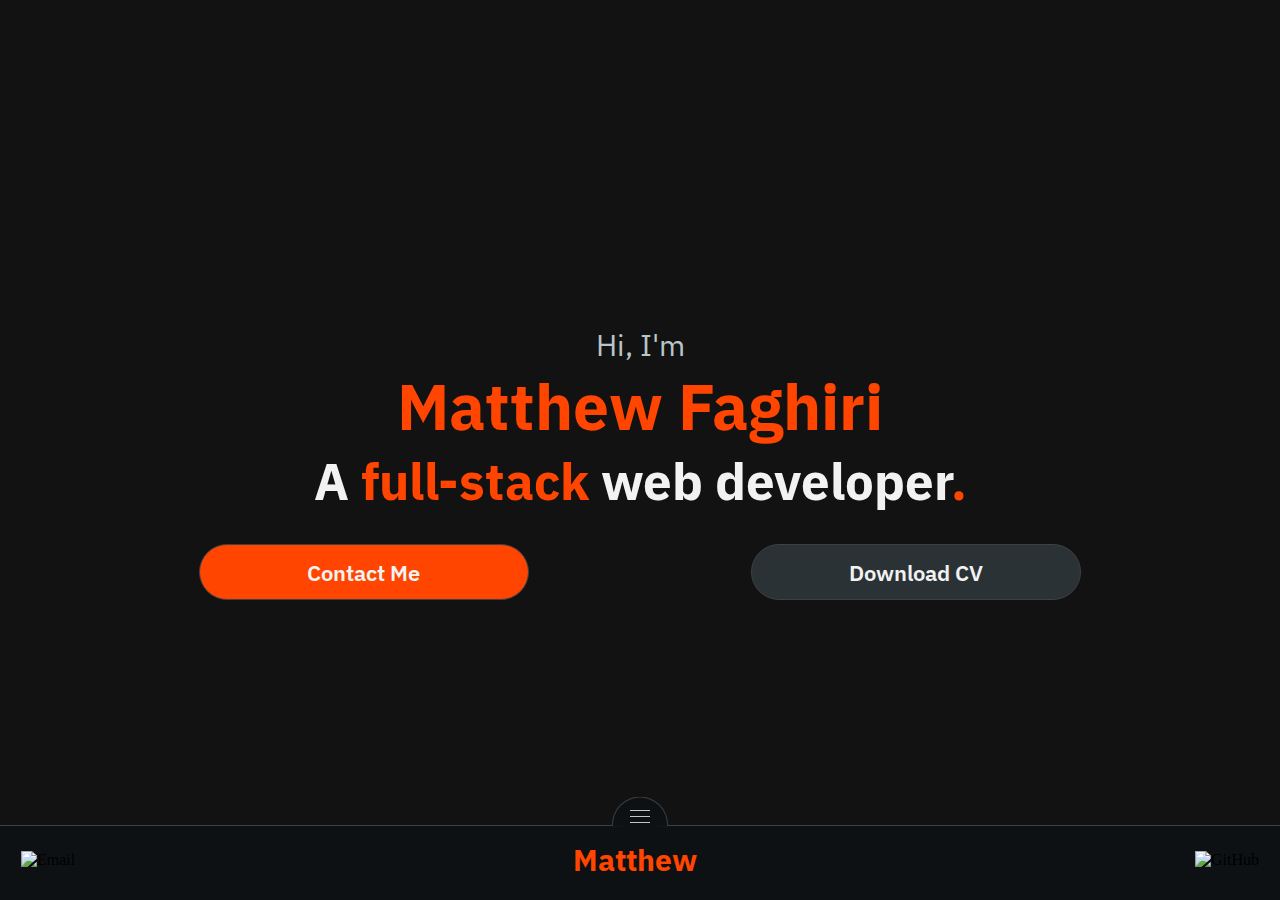
==== commit eaa6d0ca: "open graph tag image correction #3" ====
--- a/home/index.html
+++ b/home/index.html
@@ -10,10 +10,32 @@
     <meta
       property="og:image"
       content="https://mfaghiri.com/images/graph-tag.png"
+      width="1200"
+      height="630"
+    />
+    <meta
+      property="og:image"
+      content="https://mfaghiri.com/images/graph-tag.png"
+      width="1800"
+      height="1600"
+      alt="Matthew Faghiri | Personal Portfolio"
     />
     <meta
       property="og:description"
       content="A full-stack web developer with experience in creating efficient and scalable web applications."
+    />
+
+    <meta name="twitter:card" content="summary_large_image" />
+    <meta name="twitter:title" content="Matthew F. | Personal Portfolio" />
+    <meta
+      name="twitter:description"
+      content="A full-stack web developer with experience in creating efficient and scalable web applications."
+    />
+    <meta
+      name="twitter:image"
+      content="https://mfaghiri.com/images/graph-tag.png"
+      width="1200"
+      height="630"
     />
 
     <!-- Google Fonts -->
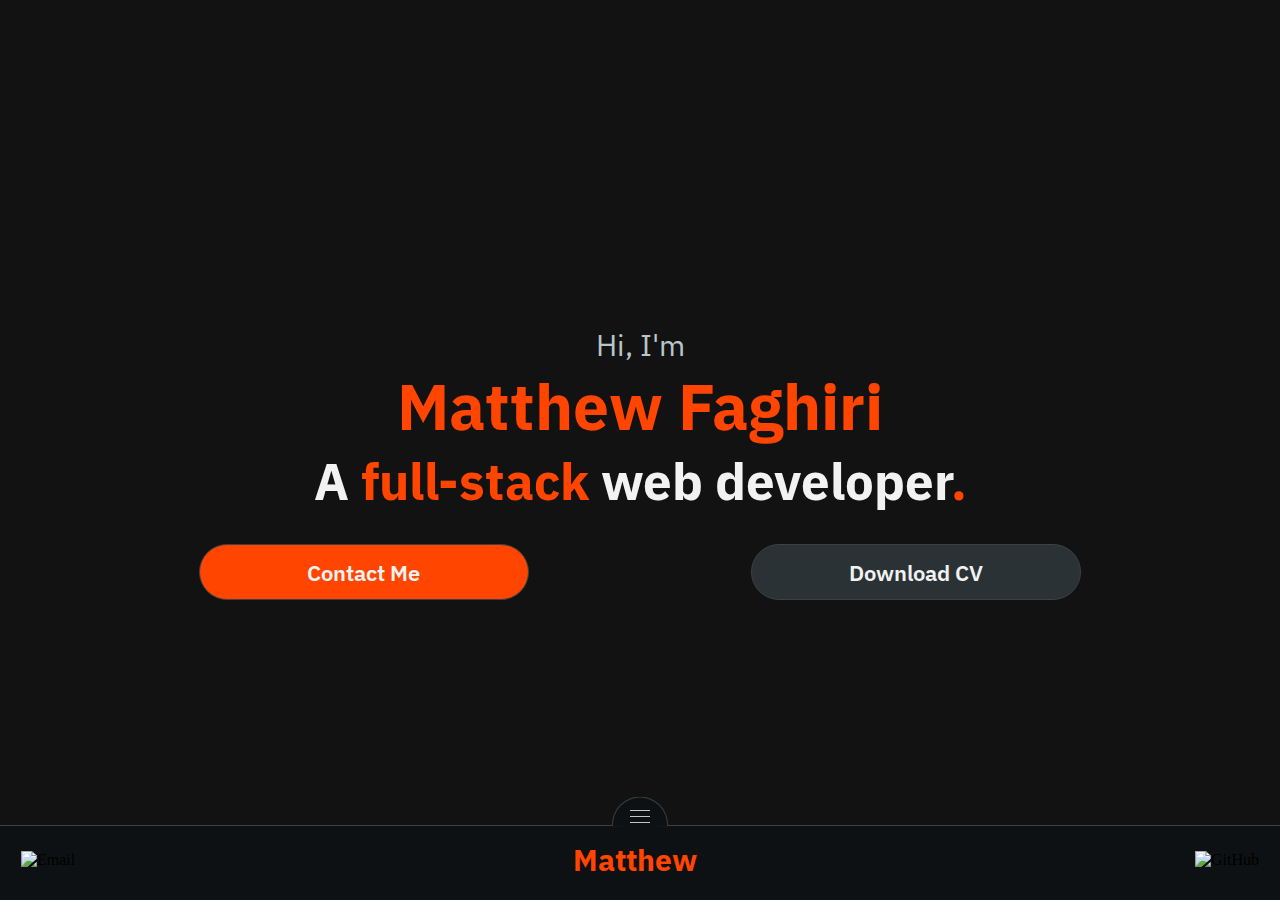
==== commit 72e12543: "changes to contact me page, fixing css" ====
--- a/home/index.html
+++ b/home/index.html
@@ -1,6 +1,21 @@
 <!DOCTYPE html>
 <html lang="en">
   <head>
+    <script type="text/javascript">
+      (function (c, l, a, r, i, t, y) {
+        c[a] =
+          c[a] ||
+          function () {
+            (c[a].q = c[a].q || []).push(arguments);
+          };
+        t = l.createElement(r);
+        t.async = 1;
+        t.src = "https://www.clarity.ms/tag/" + i;
+        y = l.getElementsByTagName(r)[0];
+        y.parentNode.insertBefore(t, y);
+      })(window, document, "clarity", "script", "qplior4ase");
+    </script>
+
     <!-- Meta Tags -->
     <meta charset="UTF-8" />
     <meta name="viewport" content="width=device-width, initial-scale=1" />
@@ -117,7 +132,7 @@
                 >
               </h2>
               <div class="home-buttons">
-                <a href="/contact-me/"
+                <a href="/contact-me/contact-me.html"
                   ><button class="button contact-me">Contact Me</button></a
                 >
                 <a
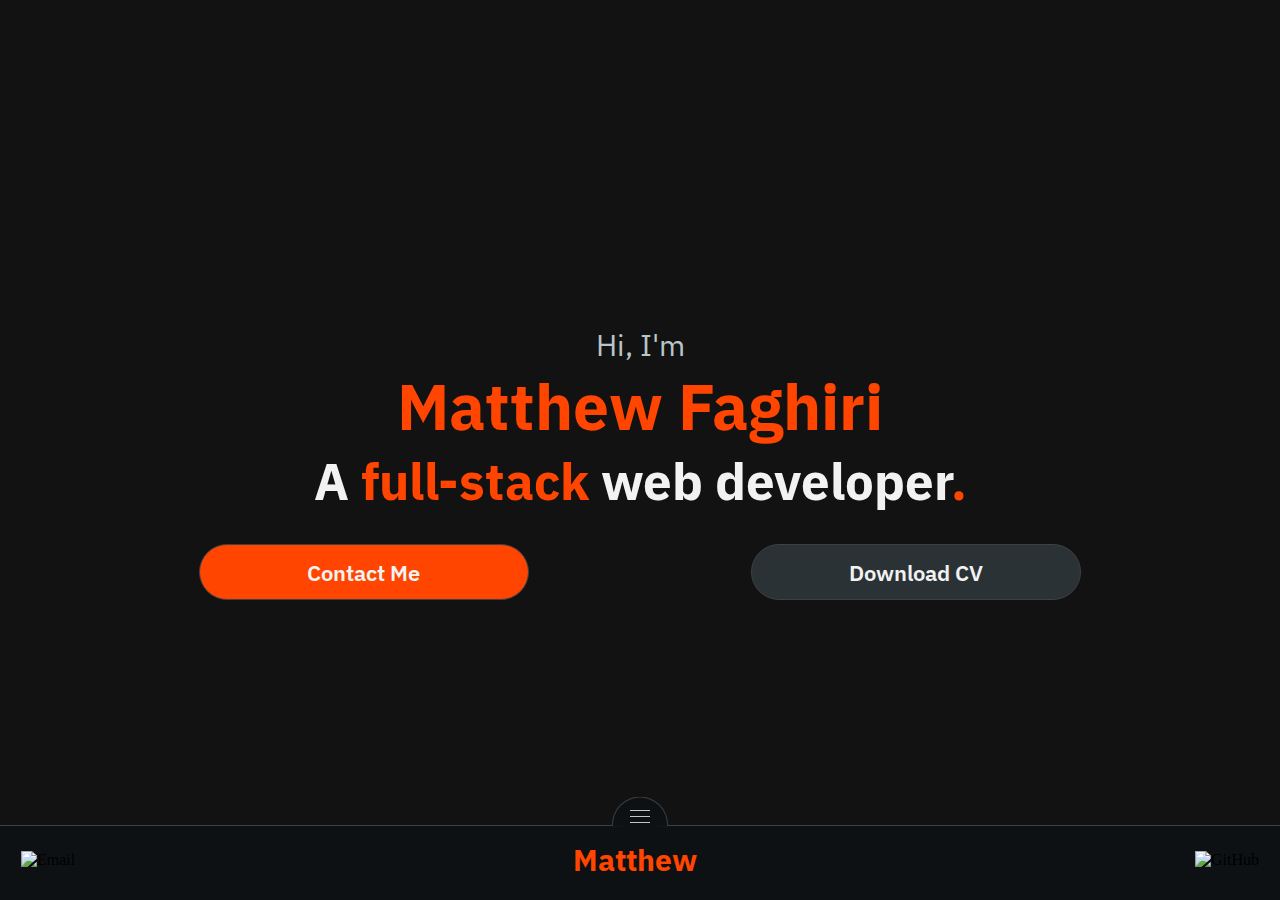
==== commit 0e77059b: "Snake Game" ====
--- a/home/index.html
+++ b/home/index.html
@@ -94,21 +94,26 @@
             <div class="gamesettings">
               <div class="thnakelogo">
                 <img
-                  src="images\Thnake_logo.png"
+                  src="..\images\Thnake_logo.png"
                   width="321"
                   height="45"
                   alt=""
                 />
                 <div class="keybind">
                   <div class="wasd">
-                    <img src="images\wasd.png" width="136" height="91" alt="" />
+                    <img
+                      src="..\images\wasd.png"
+                      width="136"
+                      height="91"
+                      alt=""
+                    />
                   </div>
                   <div>
                     <p>or</p>
                   </div>
                   <div class="arrow">
                     <img
-                      src="images\arrow.png"
+                      src="..\images\arrow.png"
                       width="136"
                       height="91"
                       alt=""
@@ -151,5 +156,6 @@
     <portfolio-footer></portfolio-footer>
     <script src="../js/utility.js"></script>
     <script src="../js/active-page.js"></script>
+    <script src="../js/snakeGame.js"></script>
   </body>
 </html>
--- a/css/home.css
+++ b/css/home.css
@@ -1,3 +1,10 @@
+/* GAME RELATED CSS */
+.fade-out {
+  visibility: hidden;
+  opacity: 0;
+  transition: visibility 0s 1s, opacity 1s linear;
+}
+/* END OF GAME RELATED CSS */
 * {
   padding: 0;
   margin: 0;
@@ -221,13 +228,12 @@
   background-color: var(--modal-color);
   border: var(--stroke-color) solid 1px;
   border-radius: 25px;
-  display: none;
+  /* display: none; */
   width: 400px;
   height: 600px;
   justify-content: space-around;
   flex-direction: column;
   margin-bottom: 10px;
-  /* display: none; */
   /* temporarily hidden until the development of the snake game is done */
 }
 
--- a/css/home.css
+++ b/css/home.css
@@ -1,3 +1,10 @@
+/* GAME RELATED CSS */
+.fade-out {
+  visibility: hidden;
+  opacity: 0;
+  transition: visibility 0s 1s, opacity 1s linear;
+}
+/* END OF GAME RELATED CSS */
 * {
   padding: 0;
   margin: 0;
@@ -221,13 +228,12 @@
   background-color: var(--modal-color);
   border: var(--stroke-color) solid 1px;
   border-radius: 25px;
-  display: none;
+  /* display: none; */
   width: 400px;
   height: 600px;
   justify-content: space-around;
   flex-direction: column;
   margin-bottom: 10px;
-  /* display: none; */
   /* temporarily hidden until the development of the snake game is done */
 }
 
